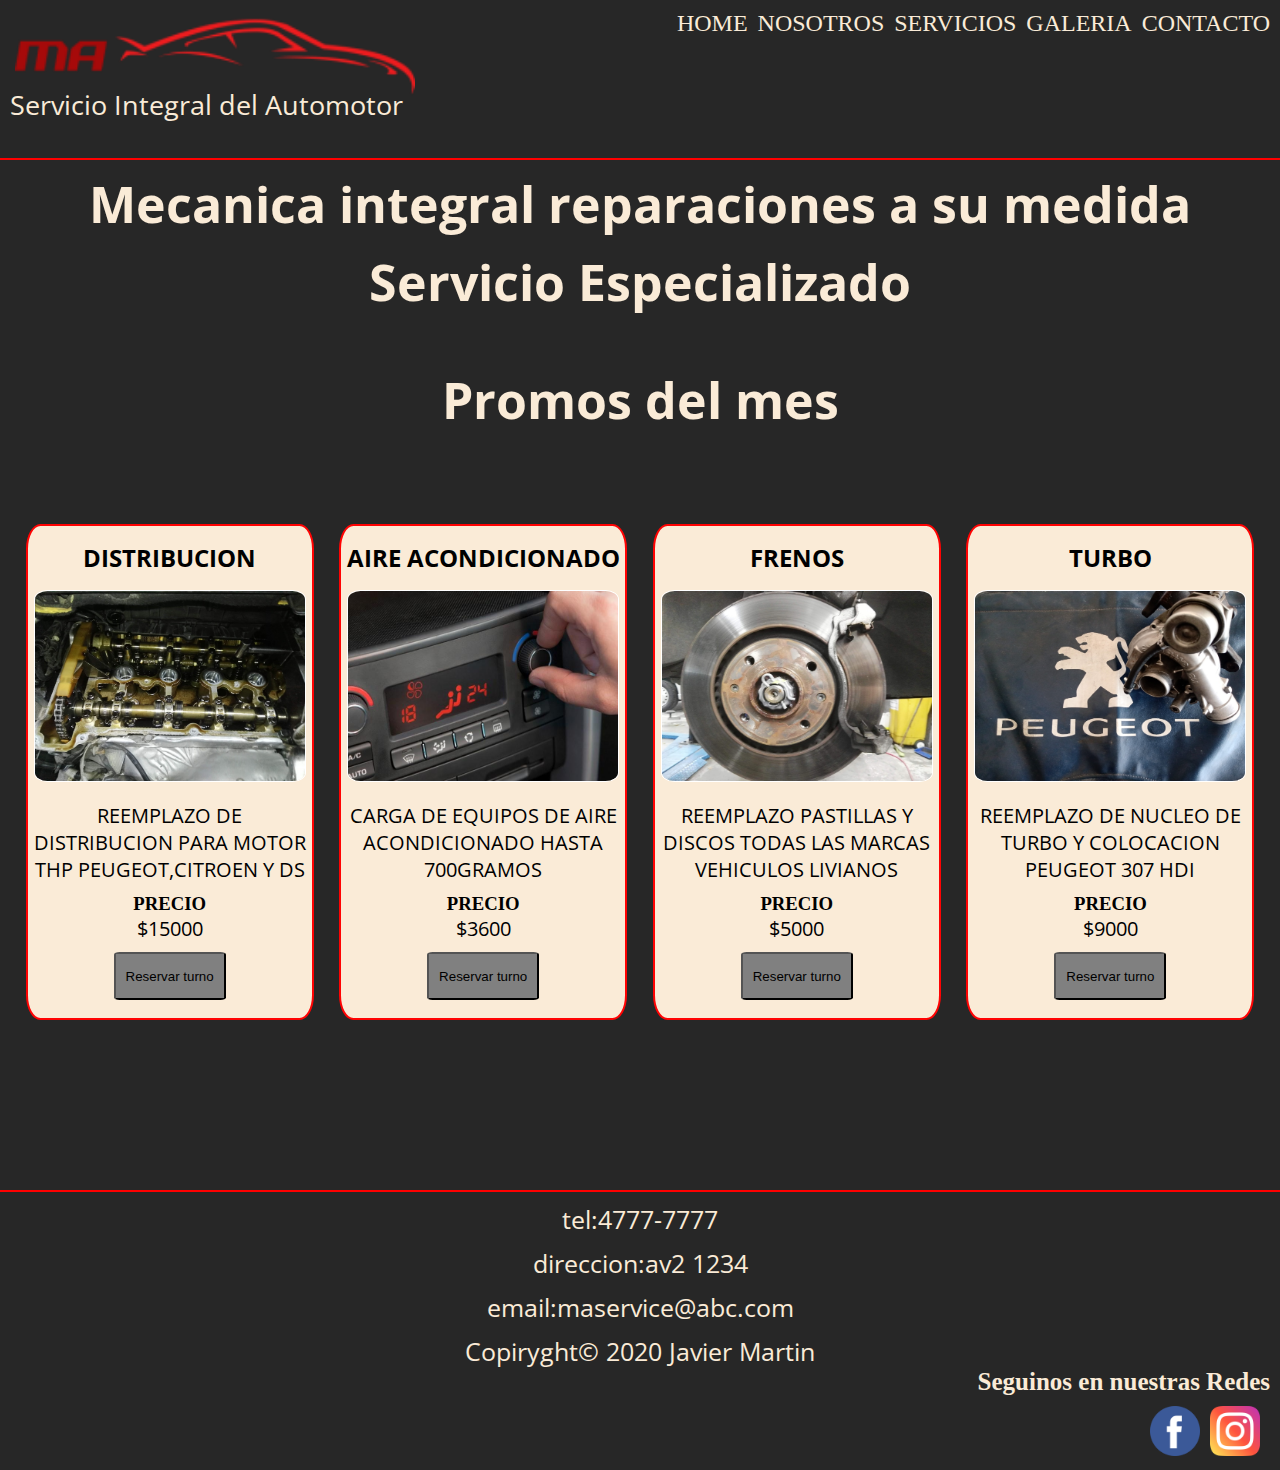
==== index.html @ 334405ae "ordene mi codigo" ====
<!DOCTYPE html>
<html lang="es">

<head>
    <meta charset="UTF-8">
    <meta name="viewport" content="width=device-width, initial-scale=1.0">
    <meta name="keywords" content="taller, mecanico, auto, reparacion, motor, distribucion, embrague, inyeccion ">
    <meta name="description"content="mecanica integral ma trabajos de mecanica inyeccion electronica y aire acondicionado">
    <title>Mecanica integral MA -HOME-</title>
    <link href="https://fonts.googleapis.com/css2?family=Open+Sans:ital,wght@0,600;1,300;1,400&display=swap"
        rel="stylesheet">
    <link rel="stylesheet" href="/estilos/estilos.css">
</head>

<body class="contenedor">
    <header>

        <div class="header_nav">

            <div class="img_logo">

                <a href="#menu"><img src="media/botones/menu.png" class="icon open" alt="abrir menu"></a>


                <img class="logo" src="/media/log1.png " alt="Logo">
                <p>Servicio Integral del Automotor</p>

            </div>



            <nav id="menu">
                <a href="#"><img src="media/botones/cancel.png " class="icon close" alt="cerrar menu"></a>
                <ul>
                    <li>
                        <a href="index.html">home</a>
                    </li>

                    <li>
                        <a href="nosotros.html">nosotros</a>
                    </li>

                    <li>
                        <a href="servicios.html">servicios</a>
                    </li>

                    <li>
                        <a href="galeria.html">galeria</a>
                    </li>

                    <li>
                        <a href="contacto.html">contacto</a>
                    </li>
                </ul>
            </nav>
        </div>





    </header>








    <div class="titulos">
        <h1>Mecanica integral reparaciones a su medida</h1>

        <h2>Servicio Especializado</h2>

        <h2>Promos del mes</h2>
    </div>


    <section class="img_trabajos">





        <div>

            <ul>


                <li>
                    <div>

                        <h2>Distribucion</h2>
                        <img src="media/imggaleria/distribucion_408.jpg" alt="Distrbucion">
                        <p>Reemplazo de distribucion para motor THP Peugeot,Citroen y Ds</p>
                        <h3>Precio</h3>
                        <p>$15000</p>
                        <button class="btn_reservar" onclick="location.href='contacto.html'">Reservar turno</button>

                    </div>
                </li>


                <li>
                    <div>
                        <H2>Aire acondicionado</H2>
                        <img src="/media/aireac.jpg" alt="Aire acondicionado">
                        <p>Carga de equipos de aire acondicionado hasta 700gramos</p>
                        <h3>Precio</h3>
                        <p>$3600</p>
                        <button class="btn_reservar" onclick="location.href='contacto.html'">Reservar turno</button>
                    </div>
                </li>


                <li>

                    <div>
                        <h2>Frenos</h2>
                        <img src="media/imggaleria/frenos_208.jpg" alt="Frenos">
                        <p>Reemplazo pastillas y discos todas las marcas vehiculos livianos</p>
                        <h3>Precio</h3>
                        <p>$5000</p>
                        <button class="btn_reservar" onclick="location.href='contacto.html'">Reservar turno</button>
                    </div>

                </li>


                <li>

                    <div>
                        <h2>Turbo</h2>
                        <img src="media/imggaleria/turbo_307_hdi.jpg" alt="Turbo">
                        <p>Reemplazo de nucleo de turbo y colocacion peugeot 307 hdi</p>
                        <h3>Precio</h3>
                        <p>$9000</p>
                        <button class="btn_reservar" onclick="location.href='contacto.html'">Reservar turno</button>
                    </div>

                </li>

            </ul>

        </div>

    </section>



    <footer>

        <section class="footer">

            <div>

                <p>tel:4777-7777</p>
                <p>direccion:av2 1234</p>
                <p>email:maservice@abc.com</p>
                <p>Copiryght&copy; 2020 Javier Martin </p>

            </div>

            <div class="botones">
                <h3>Seguinos en nuestras Redes</h3>
                <ul>
                    <li>
                        <a class="btn_facebook redes" href="https://www.facebook.com/tallerintegralma"
                            target="blank"><img src="media/botones/facebook.png" alt="Boton facebook"></a>
                    </li>

                    <li>
                        <a class="btn_instagram redes" href="https://www.instagram.com/mecanicama/?hl=es-la"
                            target="blank"><img src="media/botones/instagram.png" alt="Boton instagram"></a>
                    </li>
                </ul>
            </div>

        </section>

    </footer>



</body>

</html>
---- estilos/estilos.css ----
* {
  margin: 0;
  padding: 0;
  box-sizing: border-box;
}

html {
  background-color: rgba(17, 17, 17, 0.904);
}

header {
  grid-area: header;
  border-bottom: 2px solid red;
}

li {
  list-style: none;
  text-transform: uppercase;
}
h1 {
  font-family: open sans, italic;
  color: antiquewhite;
}
h2 {
  color: antiquewhite;
  font-family: open sans, italic;
}

p {
  font-family: open sans, italic;
  color: antiquewhite;
}

a {
  text-decoration: none;
}

.icon {
  display: none;
}

header {
  height: 10rem;
}

.header_nav li {
  margin-top: 10px;
  margin-bottom: 10px;
  margin-right: 10px;
  font-size: x-large;
}

.header_nav li a {
  color: antiquewhite;
  transition: 2s;
}

.header_nav li a:hover {
  background-color: grey;
  border-radius: 8px;
}

.header_nav ul {
  display: flex;
}

.header_nav {
  display: flex;
  justify-content: space-between;
}

.logo {
  width: 25rem;
  position: relative;
}

.img_logo p {
  position: relative;
  font-size: 1.7rem;
  bottom: 10rem;
  margin-left: 10px;
}
.img_logo img {
  margin-left: 15px;
  bottom: 4rem;
}

.titulos {
  display: flex;
  align-items: center;
  flex-direction: column;
  grid-area: titulos;
}

.titulos h1 {
  margin-bottom: 10px;
  font-size: 50px;
}

.titulos h2 {
  margin-bottom: 50px;
  font-size: 50px;
}

.img_trabajos h2 {
  color: black;
}

.img_trabajos p {
  color: black;
}

.img_trabajos {
  grid-area: trabajos;
}
.img_trabajos ul {
  display: flex;
  justify-content: space-evenly;
  flex-wrap: wrap;
}

.img_trabajos ul li div {
  width: 18rem;
  height: 31rem;
  background-color: antiquewhite;
  border: 2px solid rgb(255, 3, 3);
  border-radius: 5%;
  text-align: center;
  margin-top: 30px;
}

.img_trabajos div img {
  width: 17rem;
  height: 12rem;
  border: 1px solid white;
  border-radius: 5%;
  margin-top: 1rem;
  margin-bottom: 1rem;
}

.img_trabajos p {
  margin-bottom: 10px;
  font-size: 20px;
  text-align: center;
}

.img_trabajos h2 {
  margin-top: 15px;
}

.btn_reservar {
  background-color: gray;
  border-radius: 5%;
  margin-bottom: 10px;
  height: 3rem;
  width: 7rem;
  transition: 1s;
}

.btn_reservar:hover {
  transform: scale(1.2);
  background-color: rgb(78, 69, 69);
  color: white;
}

.nosotros {
  display: flex;
  flex-direction: column;
  align-items: center;
  grid-area: trabajos;
}

.nosotros p {
  font-size: 1.5rem;
  max-width: 30rem;
  text-align: center;
}

.servicios {
  display: flex;
  flex-direction: column;
  align-items: center;
  grid-area: trabajos;
}

.servicios p {
  margin: 10px;
  text-align: center;
}

.galeria {
  grid-area: trabajos;
}

.galeria img {
  width: 300px;
  border: 2px solid red;
  border-radius: 8px;
  margin: 15px;
  transition: 1s;
}

.galeria img:hover {
  transform: scale(1.2);
}

.galeria ul {
  display: flex;
  justify-content: center;
  flex-wrap: wrap;
}

.ubicacion {
  grid-area: trabajos;
  display: flex;
  flex-direction: column;
  align-items: center;
}

.ubicacion h2 {
  text-align: center;
  margin-top: 20px;
  margin-bottom: 20px;
  font-size: 50px;
}

.map iframe {
  border-radius: 6%;
}

footer {
  height: 10rem;
  display: flex;
  flex-direction: column;
  grid-area: footer;
  text-align: center;
  margin-top: 10rem;
  border-top: 2px solid red;
}

footer p {
  margin-top: 10px;
  font-size: 25px;
}

.redes :hover {
  transform: rotate(12deg) scale(1.3);
}
.redes img {
  transition: 2s;
}

.btn_facebook img {
  width: 50px;
  height: 50px;
}

.btn_instagram img {
  width: 50px;
  height: 50px;
}

.botones ul {
  display: flex;
  justify-content: flex-end;
  margin: 10px;
}

.botones ul li {
  margin-right: 10px;
}
.botones h3 {
  color: antiquewhite;
  text-align: right;
  margin-right: 10px;
  font-size: 25px;
}

body {
  height: 100vh;
  display: grid;
  grid-template-columns: 200px 2fr 200px;
  grid-template-rows: repeat(4, 3fr);
  grid-column-gap: 10px;
  grid-row-gap: 10px;
  grid-template-areas:
    "header header header"
    "titulos titulos titulos"
    "trabajos trabajos trabajos"
    "footer footer footer";
}

@media only screen and (max-width: 1066px) {
  .titulos h1 {
    font-size: 2rem;
  }
  .titulos h2 {
    font-size: 2rem;
  }
}

@media only screen and (max-width: 960px) {
  a {
    font-size: 1rem;
  }

  .header_nav ul {
    display: block;
    text-align: center;
  }

  .header_nav {
    display: inline;
    text-align: center;
  }

  .logo {
    max-width: 40%;
  }

  .img_logo p {
    display: none;
  }

  .header_nav nav {
    display: none;
    border-radius: 6%;
    margin-top: 10px;
    width: 6rem;
  }

  #menu:target {
    position: relative;
    display: block;
    text-align: left;
    background-color: rgb(63, 60, 60);
    bottom: 12rem;
  }

  .icon {
    display: block;
    width: 2rem;
    height: 2rem;
    margin-left: 2rem;
    margin-top: 2rem;
    filter: invert(100%);
  }

  .titulos h1 {
    font-size: 1.3rem;
  }

  .titulos h2 {
    font-size: 1.2rem;
  }

  .ubicacion h2 {
    font-size: 1.2rem;
  }

  .img_trabajos div p {
    font-size: 0.8rem;
  }
  .img_trabajos h2 {
    font-size: 1.2rem;
  }
  .nosotros p {
    max-width: 15rem;
    font-size: 1rem;
  }

  .botones ul {
    justify-content: center;
  }
  .botones h3 {
    margin-top: 30px;
    text-align: center;
  }

  .galeria img {
    width: 13rem;
  }

  .ubicacion iframe {
    width: 100%;
  }
}
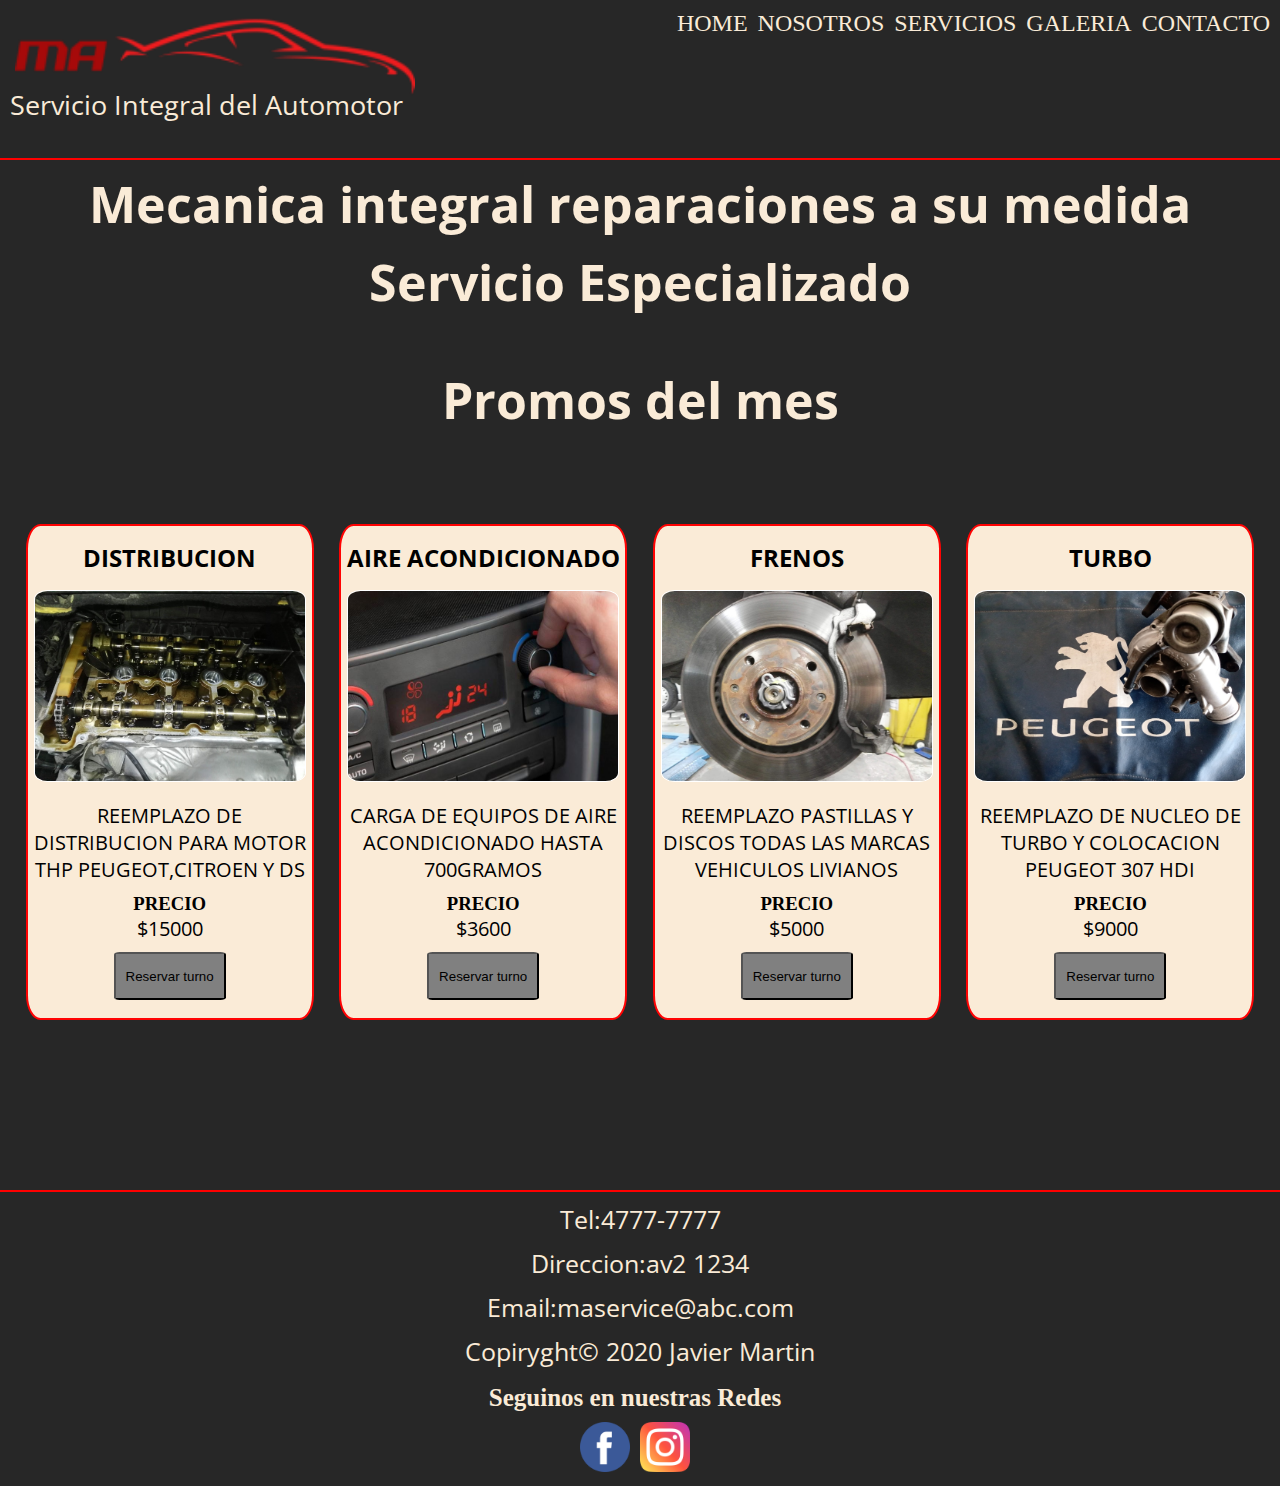
==== commit 97d84dfd: "cambie botones de redes" ====
--- a/index.html
+++ b/index.html
@@ -155,9 +155,9 @@
 
             <div>
 
-                <p>tel:4777-7777</p>
-                <p>direccion:av2 1234</p>
-                <p>email:maservice@abc.com</p>
+                <p>Tel:4777-7777</p>
+                <p>Direccion:av2 1234</p>
+                <p>Email:maservice@abc.com</p>
                 <p>Copiryght&copy; 2020 Javier Martin </p>
 
             </div>
--- a/estilos/estilos.css
+++ b/estilos/estilos.css
@@ -248,6 +248,7 @@
 }
 .redes img {
   transition: 2s;
+  
 }
 
 .btn_facebook img {
@@ -262,7 +263,6 @@
 
 .botones ul {
   display: flex;
-  justify-content: flex-end;
   margin: 10px;
 }
 
@@ -275,6 +275,14 @@
   margin-right: 10px;
   font-size: 25px;
 }
+
+.botones{
+  display: flex;
+  flex-direction: column;
+  align-items: center;
+  margin-top: 1rem;
+}
+
 
 body {
   height: 100vh;
@@ -369,14 +377,6 @@
     font-size: 1rem;
   }
 
-  .botones ul {
-    justify-content: center;
-  }
-  .botones h3 {
-    margin-top: 30px;
-    text-align: center;
-  }
-
   .galeria img {
     width: 13rem;
   }
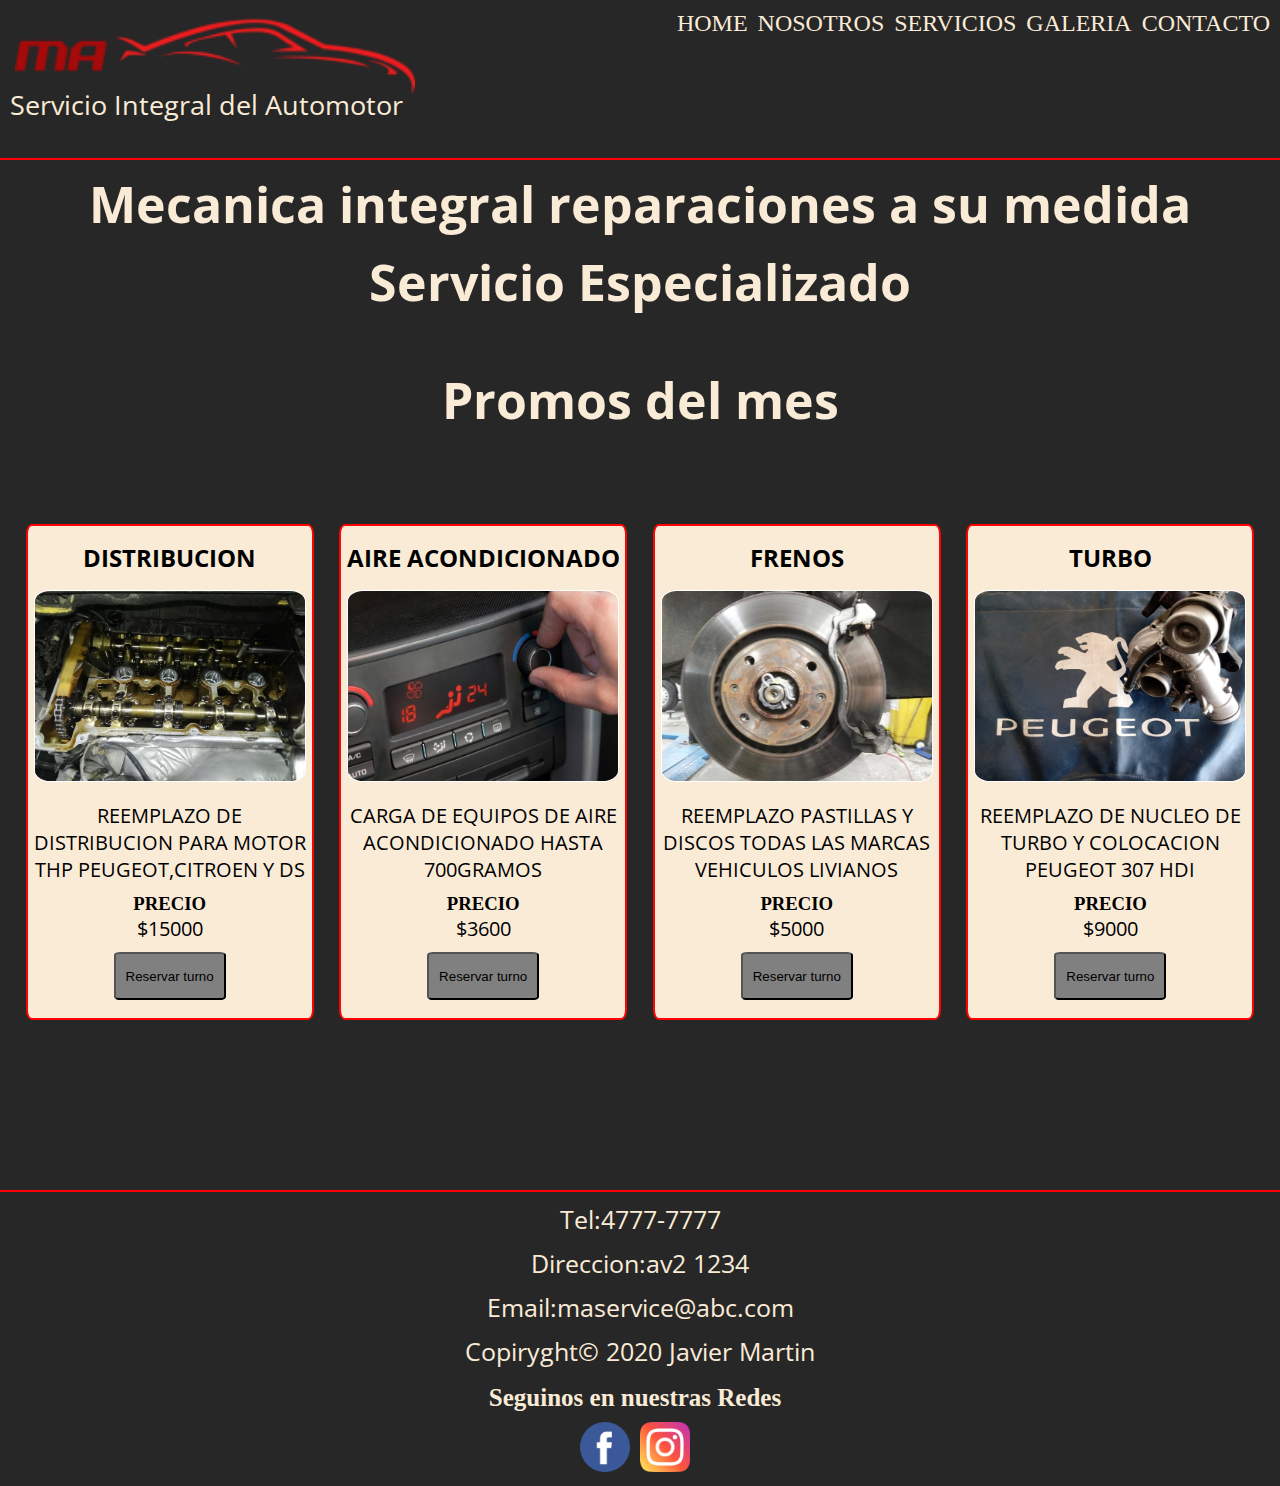
==== commit d41e2b69: "modifique meno movil" ====
--- a/index.html
+++ b/index.html
@@ -22,7 +22,7 @@
                 <a href="#menu"><img src="media/botones/menu.png" class="icon open" alt="abrir menu"></a>
 
 
-                <img class="logo" src="/media/log1.png " alt="Logo">
+                <a href="index.html"> <img class="logo" src="media/log1.png " alt="Logo"></a>
                 <p>Servicio Integral del Automotor</p>
 
             </div>
@@ -30,6 +30,7 @@
 
 
             <nav id="menu">
+              <div class="menu_nav">
                 <a href="#"><img src="media/botones/cancel.png " class="icon close" alt="cerrar menu"></a>
                 <ul>
                     <li>
@@ -52,6 +53,7 @@
                         <a href="contacto.html">contacto</a>
                     </li>
                 </ul>
+             </div>
             </nav>
         </div>
 
--- a/estilos/estilos.css
+++ b/estilos/estilos.css
@@ -5,6 +5,7 @@
 }
 
 html {
+  font-size: 16px;
   background-color: rgba(17, 17, 17, 0.904);
 }
 
@@ -124,7 +125,7 @@
   height: 31rem;
   background-color: antiquewhite;
   border: 2px solid rgb(255, 3, 3);
-  border-radius: 5%;
+  border-radius: 2%;
   text-align: center;
   margin-top: 30px;
 }
@@ -133,7 +134,7 @@
   width: 17rem;
   height: 12rem;
   border: 1px solid white;
-  border-radius: 5%;
+  border-radius: 6%;
   margin-top: 1rem;
   margin-bottom: 1rem;
 }
@@ -150,7 +151,7 @@
 
 .btn_reservar {
   background-color: gray;
-  border-radius: 5%;
+  border-radius: 6%;
   margin-bottom: 10px;
   height: 3rem;
   width: 7rem;
@@ -176,7 +177,7 @@
   text-align: center;
 }
 
-.servicios {
+.servicios{
   display: flex;
   flex-direction: column;
   align-items: center;
@@ -186,6 +187,16 @@
 .servicios p {
   margin: 10px;
   text-align: center;
+}
+
+.servicios h2{
+  text-align: center;
+  margin-bottom: 20px;
+  margin-top: 20px;
+}
+
+.servicios div{
+  width: 30rem;
 }
 
 .galeria {
@@ -195,7 +206,7 @@
 .galeria img {
   width: 300px;
   border: 2px solid red;
-  border-radius: 8px;
+  border-radius: 6px;
   margin: 15px;
   transition: 1s;
 }
@@ -222,6 +233,10 @@
   margin-top: 20px;
   margin-bottom: 20px;
   font-size: 50px;
+}
+
+.formulario input{
+  border-radius: 6%;
 }
 
 .map iframe {
@@ -342,7 +357,8 @@
     display: block;
     text-align: left;
     background-color: rgb(63, 60, 60);
-    bottom: 12rem;
+    bottom: 10rem;
+    
   }
 
   .icon {
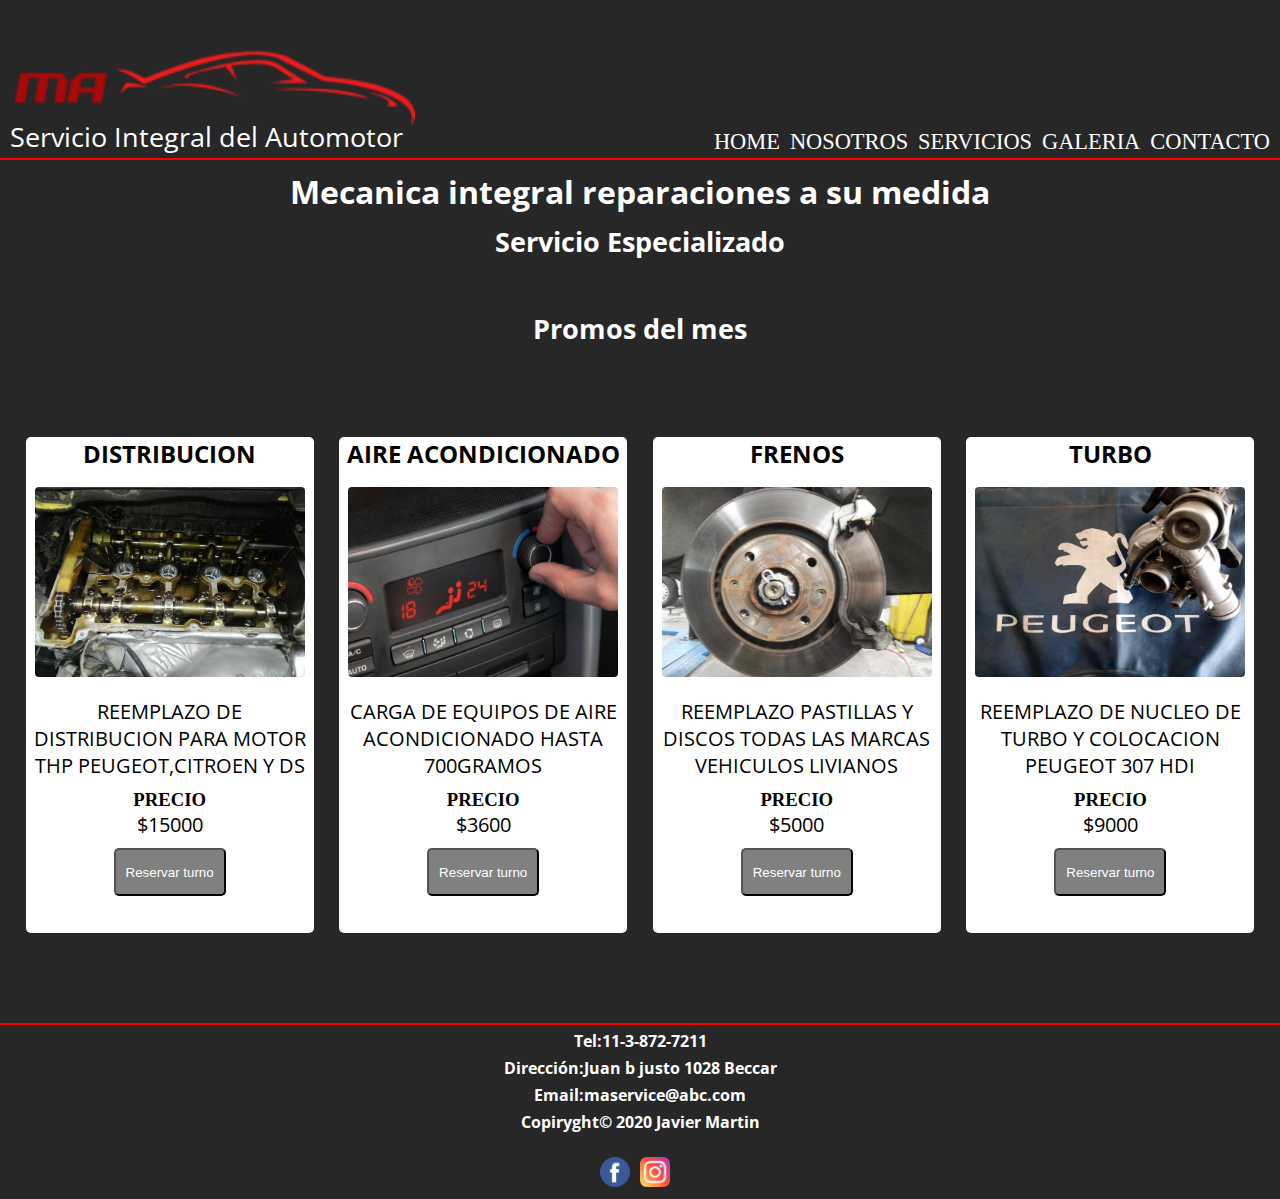
==== commit 272368ba: "retoques finales" ====
--- a/index.html
+++ b/index.html
@@ -5,7 +5,8 @@
     <meta charset="UTF-8">
     <meta name="viewport" content="width=device-width, initial-scale=1.0">
     <meta name="keywords" content="taller, mecanico, auto, reparacion, motor, distribucion, embrague, inyeccion ">
-    <meta name="description"content="mecanica integral ma trabajos de mecanica inyeccion electronica y aire acondicionado">
+    <meta name="description"
+        content="mecanica integral ma trabajos de mecanica inyeccion electronica y aire acondicionado">
     <title>Mecanica integral MA -HOME-</title>
     <link href="https://fonts.googleapis.com/css2?family=Open+Sans:ital,wght@0,600;1,300;1,400&display=swap"
         rel="stylesheet">
@@ -30,30 +31,30 @@
 
 
             <nav id="menu">
-              <div class="menu_nav">
-                <a href="#"><img src="media/botones/cancel.png " class="icon close" alt="cerrar menu"></a>
-                <ul>
-                    <li>
-                        <a href="index.html">home</a>
-                    </li>
+                <div class="menu_nav">
+                    <a href="#"><img src="media/botones/cancel.png " class="icon close" alt="cerrar menu"></a>
+                    <ul>
+                        <li>
+                            <a href="index.html">home</a>
+                        </li>
 
-                    <li>
-                        <a href="nosotros.html">nosotros</a>
-                    </li>
+                        <li>
+                            <a href="nosotros.html">nosotros</a>
+                        </li>
 
-                    <li>
-                        <a href="servicios.html">servicios</a>
-                    </li>
+                        <li>
+                            <a href="servicios.html">servicios</a>
+                        </li>
 
-                    <li>
-                        <a href="galeria.html">galeria</a>
-                    </li>
+                        <li>
+                            <a href="galeria.html">galeria</a>
+                        </li>
 
-                    <li>
-                        <a href="contacto.html">contacto</a>
-                    </li>
-                </ul>
-             </div>
+                        <li>
+                            <a href="contacto.html">contacto</a>
+                        </li>
+                    </ul>
+                </div>
             </nav>
         </div>
 
@@ -153,32 +154,34 @@
 
     <footer>
 
-        <section class="footer">
+        <section>
 
-            <div>
+            <div class="footer">
 
-                <p>Tel:4777-7777</p>
-                <p>Direccion:av2 1234</p>
-                <p>Email:maservice@abc.com</p>
-                <p>Copiryght&copy; 2020 Javier Martin </p>
+                <div>
 
+                    <h2>Tel:11-3-872-7211</h2>
+                    <h2>Dirección:Juan b justo 1028 Beccar</h2>
+                    <h2>Email:maservice@abc.com</h2>
+                    <h2>Copiryght&copy; 2020 Javier Martin </h2>
+
+                </div>
+
+                <div class="botones">
+
+                    <ul>
+                        <li>
+                            <a class="btn_facebook redes" href="https://www.facebook.com/tallerintegralma"
+                                target="blank"><img src="media/botones/facebook.png" alt="Boton facebook"></a>
+                        </li>
+
+                        <li>
+                            <a class="btn_instagram redes" href="https://www.instagram.com/mecanicama/?hl=es-la"
+                                target="blank"><img src="media/botones/instagram.png" alt="Boton instagram"></a>
+                        </li>
+                    </ul>
+                </div>
             </div>
-
-            <div class="botones">
-                <h3>Seguinos en nuestras Redes</h3>
-                <ul>
-                    <li>
-                        <a class="btn_facebook redes" href="https://www.facebook.com/tallerintegralma"
-                            target="blank"><img src="media/botones/facebook.png" alt="Boton facebook"></a>
-                    </li>
-
-                    <li>
-                        <a class="btn_instagram redes" href="https://www.instagram.com/mecanicama/?hl=es-la"
-                            target="blank"><img src="media/botones/instagram.png" alt="Boton instagram"></a>
-                    </li>
-                </ul>
-            </div>
-
         </section>
 
     </footer>
--- a/estilos/estilos.css
+++ b/estilos/estilos.css
@@ -20,16 +20,16 @@
 }
 h1 {
   font-family: open sans, italic;
-  color: antiquewhite;
+  color: white;
 }
 h2 {
-  color: antiquewhite;
+  color: white;
   font-family: open sans, italic;
 }
 
 p {
   font-family: open sans, italic;
-  color: antiquewhite;
+  color: white;
 }
 
 a {
@@ -48,12 +48,12 @@
   margin-top: 10px;
   margin-bottom: 10px;
   margin-right: 10px;
-  font-size: x-large;
+  font-size: 1.4rem;
 }
 
 .header_nav li a {
-  color: antiquewhite;
-  transition: 2s;
+  color: white;
+  transition: 1s;
 }
 
 .header_nav li a:hover {
@@ -68,22 +68,24 @@
 .header_nav {
   display: flex;
   justify-content: space-between;
+  align-items: center;
 }
 
 .logo {
   width: 25rem;
   position: relative;
+  margin-right: 30px;
 }
 
 .img_logo p {
   position: relative;
   font-size: 1.7rem;
-  bottom: 10rem;
+  bottom: 8rem;
   margin-left: 10px;
 }
 .img_logo img {
   margin-left: 15px;
-  bottom: 4rem;
+  bottom: 2rem;
 }
 
 .titulos {
@@ -95,12 +97,12 @@
 
 .titulos h1 {
   margin-bottom: 10px;
-  font-size: 50px;
+  font-size: 2rem;
 }
 
 .titulos h2 {
   margin-bottom: 50px;
-  font-size: 50px;
+  font-size: 1.7rem;
 }
 
 .img_trabajos h2 {
@@ -112,7 +114,7 @@
 }
 
 .img_trabajos {
-  grid-area: trabajos;
+  grid-area: contenido;
 }
 .img_trabajos ul {
   display: flex;
@@ -123,9 +125,8 @@
 .img_trabajos ul li div {
   width: 18rem;
   height: 31rem;
-  background-color: antiquewhite;
-  border: 2px solid rgb(255, 3, 3);
-  border-radius: 2%;
+  background-color: white;
+  border-radius: 5px;
   text-align: center;
   margin-top: 30px;
 }
@@ -134,7 +135,7 @@
   width: 17rem;
   height: 12rem;
   border: 1px solid white;
-  border-radius: 6%;
+  border-radius: 5px;
   margin-top: 1rem;
   margin-bottom: 1rem;
 }
@@ -150,8 +151,10 @@
 }
 
 .btn_reservar {
+  color: white;
+  padding: 2px;
   background-color: gray;
-  border-radius: 6%;
+  border-radius: 5px;
   margin-bottom: 10px;
   height: 3rem;
   width: 7rem;
@@ -160,52 +163,53 @@
 
 .btn_reservar:hover {
   transform: scale(1.2);
-  background-color: rgb(78, 69, 69);
-  color: white;
+  background-color: red;
+  box-shadow: 2px 3px rgba(0, 0, 0, 0.39);
 }
 
 .nosotros {
   display: flex;
   flex-direction: column;
   align-items: center;
-  grid-area: trabajos;
+  grid-area: contenido;
 }
 
 .nosotros p {
-  font-size: 1.5rem;
+  margin: 2px;
   max-width: 30rem;
   text-align: center;
 }
 
-.servicios{
+.servicios {
   display: flex;
   flex-direction: column;
   align-items: center;
-  grid-area: trabajos;
+  grid-area: contenido;
 }
 
 .servicios p {
+  max-width: 30rem;
   margin: 10px;
   text-align: center;
 }
 
-.servicios h2{
+.servicios h2 {
   text-align: center;
   margin-bottom: 20px;
   margin-top: 20px;
 }
 
-.servicios div{
-  width: 30rem;
+.servicios div {
+  max-width: 30rem;
 }
 
 .galeria {
-  grid-area: trabajos;
+  grid-area: contenido;
 }
 
 .galeria img {
   width: 300px;
-  border: 2px solid red;
+
   border-radius: 6px;
   margin: 15px;
   transition: 1s;
@@ -222,40 +226,81 @@
 }
 
 .ubicacion {
-  grid-area: trabajos;
-  display: flex;
-  flex-direction: column;
+  grid-area: contenido;
+  display: flex;
+  justify-content: space-around;
   align-items: center;
 }
 
 .ubicacion h2 {
+  color: black;
   text-align: center;
   margin-top: 20px;
   margin-bottom: 20px;
-  font-size: 50px;
-}
-
-.formulario input{
-  border-radius: 6%;
-}
-
-.map iframe {
-  border-radius: 6%;
+  font-size: 2rem;
+}
+.formulario {
+  width: 18rem;
+  height: 31rem;
+  background-color: white;
+  border-radius: 5px;
+  text-align: center;
+}
+.formulario input {
+  height: 2rem;
+  width: 15rem;
+  margin: 2px 2px 2px 2px;
+  padding: 2px;
+  border-radius: 5px;
+}
+
+.formulario textarea {
+  height: 15rem;
+  width: 15rem;
+  margin-bottom: 2px;
+  border-radius: 5px;
+}
+.btn_submit input {
+  height: 3rem;
+  width: 7rem;
+  transition: 1s;
+  background-color: gray;
+  color: antiquewhite;
+}
+.btn_submit input:hover {
+  transform: scale(1.2);
+  background-color: red;
+  box-shadow: 2px 3px rgba(0, 0, 0, 0.39);
+}
+
+.map {
+  color: black;
+  width: 40rem;
+  height: 40rem;
+  background-color: white;
+  border-radius: 5px;
+  text-align: center;
+  margin-top: 30px;
+}
+.iframe iframe {
+  padding: 2px;
+  margin-left: 1px;
+  margin-right: 1px;
+  border-radius: 5px;
 }
 
 footer {
-  height: 10rem;
   display: flex;
   flex-direction: column;
   grid-area: footer;
   text-align: center;
-  margin-top: 10rem;
+  margin-top: 5rem;
   border-top: 2px solid red;
 }
 
-footer p {
-  margin-top: 10px;
-  font-size: 25px;
+footer h2 {
+  margin-top: 5px;
+  font-size: 1rem;
 }
 
 .redes :hover {
@@ -263,22 +308,21 @@
 }
 .redes img {
   transition: 2s;
-  
 }
 
 .btn_facebook img {
-  width: 50px;
-  height: 50px;
+  width: 30px;
+  height: 30px;
 }
 
 .btn_instagram img {
-  width: 50px;
-  height: 50px;
+  width: 30px;
+  height: 30px;
 }
 
 .botones ul {
   display: flex;
-  margin: 10px;
+  margin: 8px;
 }
 
 .botones ul li {
@@ -291,13 +335,12 @@
   font-size: 25px;
 }
 
-.botones{
+.botones {
   display: flex;
   flex-direction: column;
   align-items: center;
   margin-top: 1rem;
 }
-
 
 body {
   height: 100vh;
@@ -309,20 +352,36 @@
   grid-template-areas:
     "header header header"
     "titulos titulos titulos"
-    "trabajos trabajos trabajos"
+    "contenido contenido contenido"
     "footer footer footer";
 }
 
 @media only screen and (max-width: 1066px) {
+  .header_nav li {
+    font-size: 1.3rem;
+  }
   .titulos h1 {
     font-size: 2rem;
   }
   .titulos h2 {
     font-size: 2rem;
   }
-}
-
-@media only screen and (max-width: 960px) {
+
+  .img_logo p {
+    font-size: 1.6rem;
+  }
+  .ubicacion {
+    flex-direction: column;
+  }
+  .map {
+    max-width: 70%;
+  }
+  .formulario {
+    max-width: 70%;
+  }
+}
+
+@media only screen and (max-width: 768px) {
   a {
     font-size: 1rem;
   }
@@ -348,56 +407,91 @@
   .header_nav nav {
     display: none;
     border-radius: 6%;
-    margin-top: 10px;
+    margin-top: 20px;
+    margin-right: 10px;
     width: 6rem;
+  }
+
+  #menu {
+    text-align: center;
+    padding: 2px;
+    bottom: 12rem;
   }
 
   #menu:target {
     position: relative;
     display: block;
-    text-align: left;
+  }
+
+  .menu_nav {
+    display: flex;
+    margin-top: 20px;
+    margin-left: 10px;
     background-color: rgb(63, 60, 60);
-    bottom: 10rem;
-    
+    width: 10rem;
+    height: 12rem;
+    border-radius: 6%;
   }
 
   .icon {
     display: block;
     width: 2rem;
     height: 2rem;
-    margin-left: 2rem;
-    margin-top: 2rem;
+    margin-left: 10px;
+    margin-right: 16px;
+    margin-top: 20px;
     filter: invert(100%);
   }
 
   .titulos h1 {
-    font-size: 1.3rem;
+    font-size: 1.5rem;
   }
 
   .titulos h2 {
-    font-size: 1.2rem;
+    font-size: 1.4rem;
   }
 
   .ubicacion h2 {
-    font-size: 1.2rem;
+    font-size: 1.4rem;
   }
 
   .img_trabajos div p {
     font-size: 0.8rem;
   }
   .img_trabajos h2 {
-    font-size: 1.2rem;
+    font-size: 1.4rem;
   }
   .nosotros p {
-    max-width: 15rem;
-    font-size: 1rem;
+    max-width: 25rem;
+  }
+  .servicios p {
+    max-width: 25rem;
   }
 
   .galeria img {
-    width: 13rem;
+    max-width: 13rem;
   }
 
   .ubicacion iframe {
     width: 100%;
   }
-}
+  .footer p {
+    font-size: 1rem;
+  }
+}
+
+@media only screen and (max-width: 442px) {
+  .titulos h1 {
+    font-size: 1rem;
+  }
+  .titulos h2 {
+    font-size: 1rem;
+  }
+  .ubicacion h2 {
+    font-size: 1rem;
+  }
+
+  .footer p {
+    font-size: 0.6rem;
+  }
+}
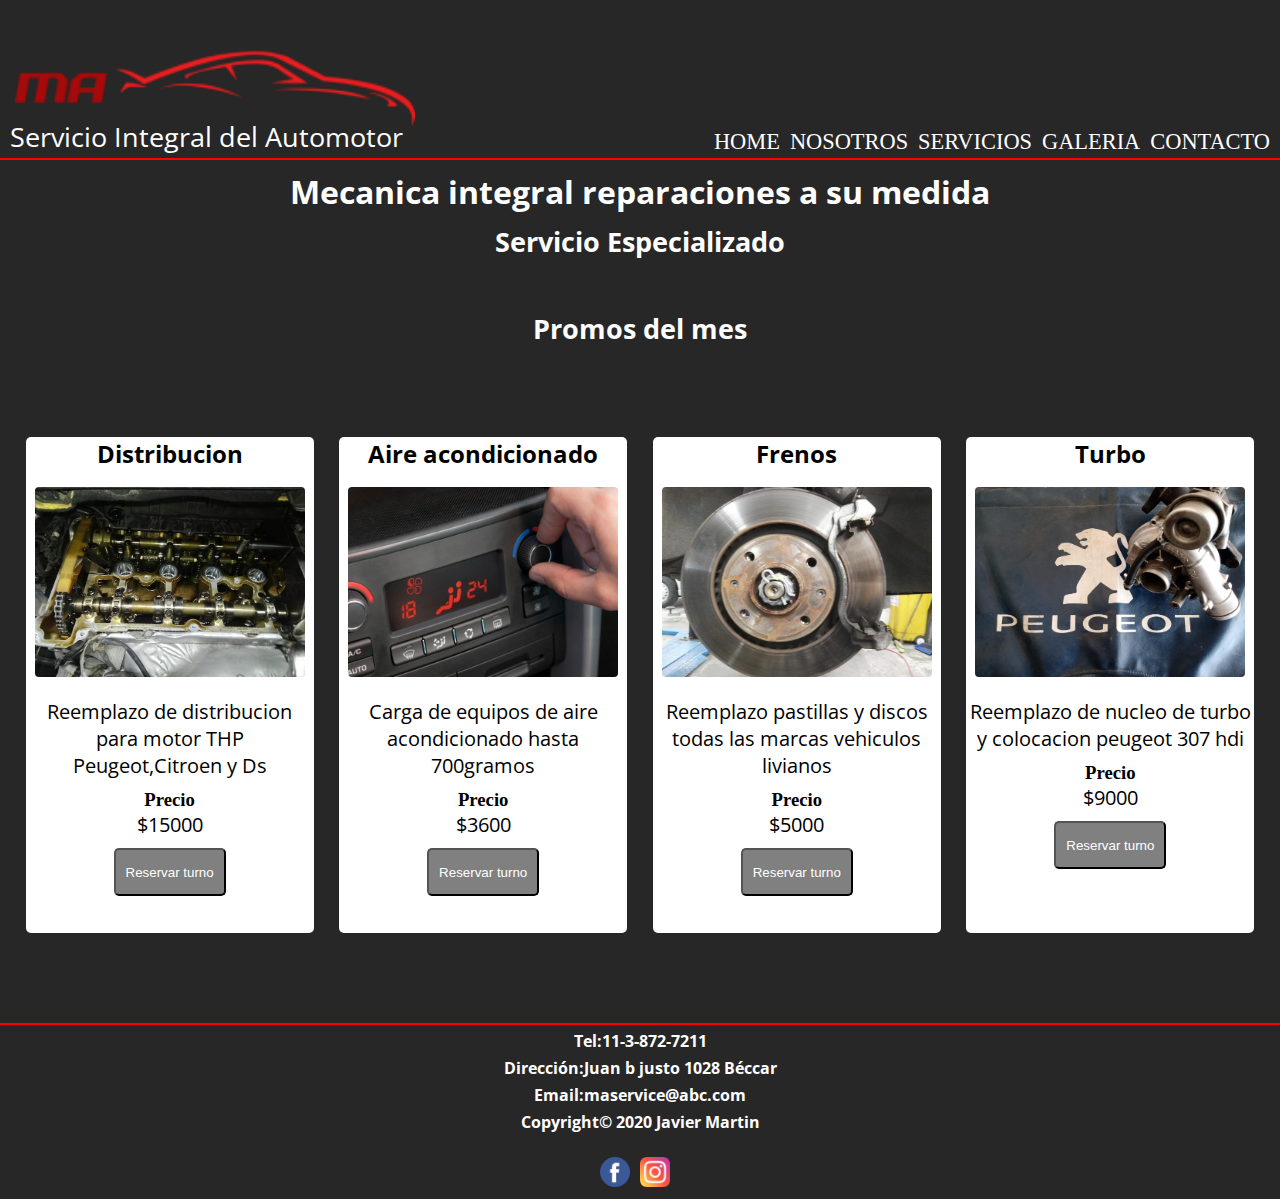
==== commit a751d106: "realize ajustes en tipografias de targetas" ====
--- a/index.html
+++ b/index.html
@@ -161,9 +161,9 @@
                 <div>
 
                     <h2>Tel:11-3-872-7211</h2>
-                    <h2>Dirección:Juan b justo 1028 Beccar</h2>
+                    <h2>Dirección:Juan b justo 1028 Béccar</h2>
                     <h2>Email:maservice@abc.com</h2>
-                    <h2>Copiryght&copy; 2020 Javier Martin </h2>
+                    <h2>Copyright&copy; 2020 Javier Martin </h2>
 
                 </div>
 
--- a/estilos/estilos.css
+++ b/estilos/estilos.css
@@ -14,9 +14,12 @@
   border-bottom: 2px solid red;
 }
 
-li {
+nav li {
   list-style: none;
   text-transform: uppercase;
+}
+li{
+  list-style: none;
 }
 h1 {
   font-family: open sans, italic;
@@ -121,6 +124,7 @@
   justify-content: space-evenly;
   flex-wrap: wrap;
 }
+ 
 
 .img_trabajos ul li div {
   width: 18rem;
@@ -171,11 +175,11 @@
   display: flex;
   flex-direction: column;
   align-items: center;
+  justify-content: center;
   grid-area: contenido;
 }
 
 .nosotros p {
-  margin: 2px;
   max-width: 30rem;
   text-align: center;
 }
@@ -184,6 +188,7 @@
   display: flex;
   flex-direction: column;
   align-items: center;
+  justify-content: center;
   grid-area: contenido;
 }
 
@@ -374,17 +379,18 @@
     flex-direction: column;
   }
   .map {
-    max-width: 70%;
+    max-width: 80%;
   }
   .formulario {
-    max-width: 70%;
-  }
-}
-
-@media only screen and (max-width: 768px) {
+    max-width:80%; 
+  }
   a {
     font-size: 1rem;
   }
+}
+
+@media only screen and (max-width: 900px) {
+  
 
   .header_nav ul {
     display: block;
@@ -444,15 +450,15 @@
   }
 
   .titulos h1 {
-    font-size: 1.5rem;
+    font-size: 1.2rem;
   }
 
   .titulos h2 {
-    font-size: 1.4rem;
+    font-size: 1.3rem;
   }
 
   .ubicacion h2 {
-    font-size: 1.4rem;
+    font-size: 1.3rem;
   }
 
   .img_trabajos div p {
@@ -463,9 +469,11 @@
   }
   .nosotros p {
     max-width: 25rem;
-  }
-  .servicios p {
-    max-width: 25rem;
+    
+  }
+  .servicios  {
+    text-align: center;
+    margin: 0px 5px 0px 5px;
   }
 
   .galeria img {
@@ -473,7 +481,7 @@
   }
 
   .ubicacion iframe {
-    width: 100%;
+    max-width: 90%;;
   }
   .footer p {
     font-size: 1rem;
@@ -490,6 +498,7 @@
   .ubicacion h2 {
     font-size: 1rem;
   }
+ 
 
   .footer p {
     font-size: 0.6rem;
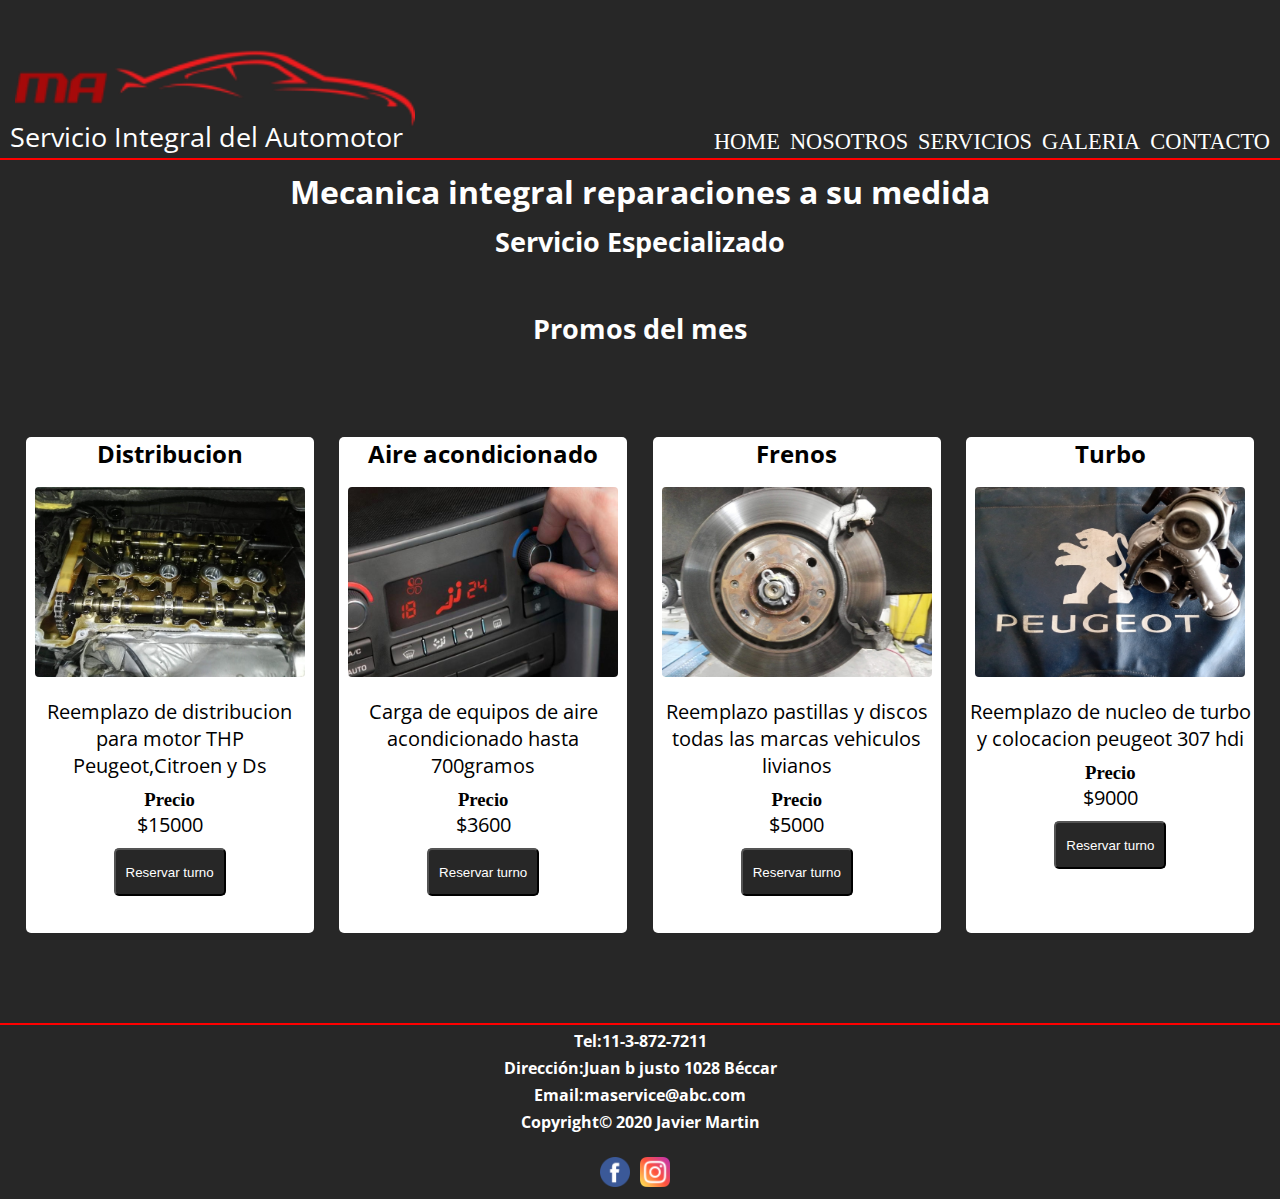
==== commit 654b3d87: "agregue imagenes a seccion nosotros" ====
--- a/index.html
+++ b/index.html
@@ -108,7 +108,7 @@
                 <li>
                     <div>
                         <H2>Aire acondicionado</H2>
-                        <img src="/media/aireac.jpg" alt="Aire acondicionado">
+                        <img src="/media/imggaleria/aireac.jpg" alt="Aire acondicionado">
                         <p>Carga de equipos de aire acondicionado hasta 700gramos</p>
                         <h3>Precio</h3>
                         <p>$3600</p>
--- a/estilos/estilos.css
+++ b/estilos/estilos.css
@@ -157,7 +157,7 @@
 .btn_reservar {
   color: white;
   padding: 2px;
-  background-color: gray;
+  background-color: rgba(17, 17, 17, 0.904);
   border-radius: 5px;
   margin-bottom: 10px;
   height: 3rem;
@@ -173,15 +173,22 @@
 
 .nosotros {
   display: flex;
-  flex-direction: column;
+ text-align: center;
   align-items: center;
-  justify-content: center;
+  justify-content: space-evenly;
   grid-area: contenido;
 }
 
 .nosotros p {
-  max-width: 30rem;
-  text-align: center;
+  max-width: 20rem;
+  text-align: center;
+}
+
+.nosotros img{
+ width: 25rem;
+ margin: 10px;
+ border-radius: 5px;
+ 
 }
 
 .servicios {
@@ -269,7 +276,7 @@
   height: 3rem;
   width: 7rem;
   transition: 1s;
-  background-color: gray;
+  background-color: rgba(17, 17, 17, 0.904);
   color: antiquewhite;
 }
 .btn_submit input:hover {
@@ -387,6 +394,9 @@
   a {
     font-size: 1rem;
   }
+  .nosotros{
+    flex-direction: column;
+  }
 }
 
 @media only screen and (max-width: 900px) {
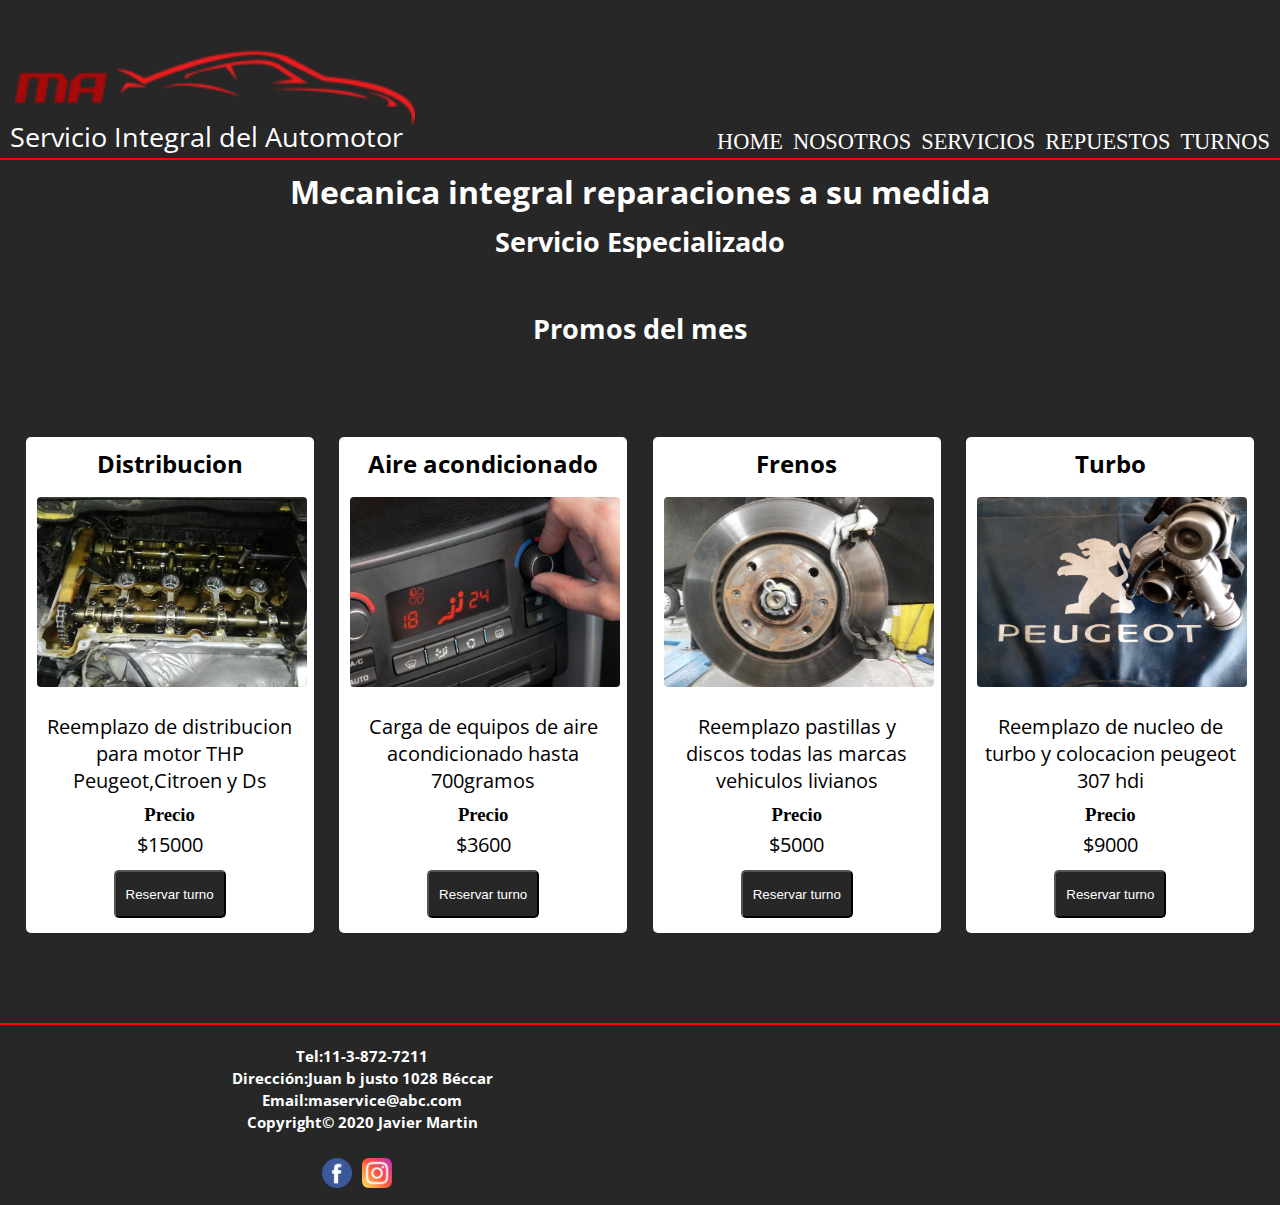
==== commit be7fac6d: "agregando tienda de repuestos" ====
--- a/index.html
+++ b/index.html
@@ -10,7 +10,8 @@
     <title>Mecanica integral MA -HOME-</title>
     <link href="https://fonts.googleapis.com/css2?family=Open+Sans:ital,wght@0,600;1,300;1,400&display=swap"
         rel="stylesheet">
-    <link rel="stylesheet" href="/estilos/estilos.css">
+    <link rel="stylesheet" href="estilos/estilos.css">
+    <script defer src="scripts/repuestos.js" ></script>
 </head>
 
 <body class="contenedor">
@@ -35,7 +36,7 @@
                     <a href="#"><img src="media/botones/cancel.png " class="icon close" alt="cerrar menu"></a>
                     <ul>
                         <li>
-                            <a href="index.html">home</a>
+                            <a href="index.html" id="home">home</a>
                         </li>
 
                         <li>
@@ -47,11 +48,11 @@
                         </li>
 
                         <li>
-                            <a href="galeria.html">galeria</a>
-                        </li>
-
-                        <li>
-                            <a href="contacto.html">contacto</a>
+                            <a href="galeria.html">repuestos</a>
+                        </li>
+
+                        <li>
+                            <a href="contacto.html">turnos</a>
                         </li>
                     </ul>
                 </div>
@@ -108,7 +109,7 @@
                 <li>
                     <div>
                         <H2>Aire acondicionado</H2>
-                        <img src="/media/imggaleria/aireac.jpg" alt="Aire acondicionado">
+                        <img src="media/imggaleria/aireac.jpg" alt="Aire acondicionado">
                         <p>Carga de equipos de aire acondicionado hasta 700gramos</p>
                         <h3>Precio</h3>
                         <p>$3600</p>
@@ -154,36 +155,56 @@
 
     <footer>
 
-        <section>
-
-            <div class="footer">
-
-                <div>
-
-                    <h2>Tel:11-3-872-7211</h2>
-                    <h2>Dirección:Juan b justo 1028 Béccar</h2>
-                    <h2>Email:maservice@abc.com</h2>
-                    <h2>Copyright&copy; 2020 Javier Martin </h2>
-
-                </div>
-
-                <div class="botones">
-
-                    <ul>
-                        <li>
-                            <a class="btn_facebook redes" href="https://www.facebook.com/tallerintegralma"
-                                target="blank"><img src="media/botones/facebook.png" alt="Boton facebook"></a>
-                        </li>
-
-                        <li>
-                            <a class="btn_instagram redes" href="https://www.instagram.com/mecanicama/?hl=es-la"
-                                target="blank"><img src="media/botones/instagram.png" alt="Boton instagram"></a>
-                        </li>
-                    </ul>
+        <section class="footer">
+
+            <div class="contacto">
+              
+    
+                
+    
+            
+
+            <div class="datosContacto">
+
+                <h2>Tel:11-3-872-7211</h2>
+                <h2>Dirección:Juan b justo 1028 Béccar</h2>
+                <h2>Email:maservice@abc.com</h2>
+                <h2>Copyright&copy; 2020 Javier Martin </h2>
+
+           
+
+            <div class="botones">
+
+                <ul>
+                    <li>
+                        <a class="btn_facebook redes" href="https://www.facebook.com/tallerintegralma"
+                            target="blank"><img src="media/botones/facebook.png" alt="Boton facebook"></a>
+                    </li>
+
+                    <li>
+                        <a class="btn_instagram redes" href="https://www.instagram.com/mecanicama/?hl=es-la"
+                            target="blank"><img src="media/botones/instagram.png" alt="Boton instagram"></a>
+                    </li>
+                </ul>
+            </div>
+
+        </div>
+            <div class="map">
+               
+    
+                <div class="iframe">
+    
+                    <iframe
+                        src="https://www.google.com/maps/embed?pb=!1m18!1m12!1m3!1d3289.4948273655937!2d-58.53955248492362!3d-34.464969380495695!2m3!1f0!2f0!3f0!3m2!1i1024!2i768!4f13.1!3m3!1m2!1s0x95bcb01dd530f6d3%3A0x8247cf407ca2b547!2sJuan%20B.%20Justo%201028%2C%20B1643FMT%20B%C3%A9ccar%2C%20Provincia%20de%20Buenos%20Aires!5e0!3m2!1ses!2sar!4v1603591628936!5m2!1ses!2sar"
+                        width="600" height="450" frameborder="0" style="border:0;" allowfullscreen="" aria-hidden="false"
+                        tabindex="0"></iframe>
                 </div>
             </div>
+
         </section>
 
+    </div>
+
     </footer>
 
 
--- a/estilos/estilos.css
+++ b/estilos/estilos.css
@@ -4,6 +4,7 @@
   box-sizing: border-box;
 }
 
+
 html {
   font-size: 16px;
   background-color: rgba(17, 17, 17, 0.904);
@@ -18,7 +19,7 @@
   list-style: none;
   text-transform: uppercase;
 }
-li{
+li {
   list-style: none;
 }
 h1 {
@@ -57,6 +58,7 @@
 .header_nav li a {
   color: white;
   transition: 1s;
+  
 }
 
 .header_nav li a:hover {
@@ -114,6 +116,8 @@
 
 .img_trabajos p {
   color: black;
+  margin: 5px;
+  text-align: center;
 }
 
 .img_trabajos {
@@ -124,7 +128,6 @@
   justify-content: space-evenly;
   flex-wrap: wrap;
 }
- 
 
 .img_trabajos ul li div {
   width: 18rem;
@@ -133,6 +136,7 @@
   border-radius: 5px;
   text-align: center;
   margin-top: 30px;
+  padding: 10px;
 }
 
 .img_trabajos div img {
@@ -150,16 +154,14 @@
   text-align: center;
 }
 
-.img_trabajos h2 {
-  margin-top: 15px;
-}
+
 
 .btn_reservar {
   color: white;
   padding: 2px;
   background-color: rgba(17, 17, 17, 0.904);
   border-radius: 5px;
-  margin-bottom: 10px;
+  margin-top: 2px;
   height: 3rem;
   width: 7rem;
   transition: 1s;
@@ -173,7 +175,7 @@
 
 .nosotros {
   display: flex;
- text-align: center;
+  text-align: center;
   align-items: center;
   justify-content: space-evenly;
   grid-area: contenido;
@@ -184,11 +186,10 @@
   text-align: center;
 }
 
-.nosotros img{
- width: 25rem;
- margin: 10px;
- border-radius: 5px;
- 
+.nosotros img {
+  width: 25rem;
+  margin: 10px;
+  border-radius: 5px;
 }
 
 .servicios {
@@ -220,55 +221,80 @@
 }
 
 .galeria img {
-  width: 300px;
+  width: 200px;
 
   border-radius: 6px;
   margin: 15px;
-  transition: 1s;
-}
-
-.galeria img:hover {
-  transform: scale(1.2);
-}
-
-.galeria ul {
+  
+}
+
+
+
+.galeria  {
   display: flex;
   justify-content: center;
   flex-wrap: wrap;
 }
 
-.ubicacion {
-  grid-area: contenido;
-  display: flex;
-  justify-content: space-around;
-  align-items: center;
-}
-
-.ubicacion h2 {
+.galeria div{
+  display: flex;
+  flex-direction: column;
+  justify-content: space-between;
+  align-items: center;
+  margin: 15px;
+  width: 18rem;
+  height: 32rem;
+  background-color: white;
+  border-radius: 5px;
+  text-align: center;
+  padding: 10px;
+}
+.galeria div h2{
   color: black;
-  text-align: center;
-  margin-top: 20px;
-  margin-bottom: 20px;
-  font-size: 2rem;
-}
-.formulario {
-  width: 18rem;
-  height: 31rem;
-  background-color: white;
-  border-radius: 5px;
-  text-align: center;
-}
+}
+
+
+.datosContacto{
+  display: flex;
+  flex-direction: column;
+  text-align: center;
+  align-items: center;
+}
+.datosContacto h2{
+  font-size: 15px;
+  margin-bottom: 2px;
+}
+  .formulario{
+    width: 18rem;
+    height: 31rem;
+    background-color: white;
+    border-radius: 5px;
+    text-align: center;
+    justify-content: center;
+    
+    
+    grid-area: contenido;
+  }.formulario h2{
+    color: black;
+  }
+
 .formulario input {
+  width: 15rem;
   height: 2rem;
-  width: 15rem;
   margin: 2px 2px 2px 2px;
   padding: 2px;
   border-radius: 5px;
 }
+.contacto{
+  display: flex;
+    justify-content: space-evenly;
+    align-items: center;
+}
 
 .formulario textarea {
-  height: 15rem;
   width: 15rem;
+  height: 8rem;
+  margin: 2px;
   margin-bottom: 2px;
   border-radius: 5px;
 }
@@ -285,35 +311,31 @@
   box-shadow: 2px 3px rgba(0, 0, 0, 0.39);
 }
 
-.map {
-  color: black;
-  width: 40rem;
-  height: 40rem;
-  background-color: white;
-  border-radius: 5px;
-  text-align: center;
-  margin-top: 30px;
-}
+
+
+ 
+
 .iframe iframe {
+  width: 20rem;
+  height: 10rem;
   padding: 2px;
-  margin-left: 1px;
-  margin-right: 1px;
+  margin-left: 10px;
+  margin-right: 10px;
   border-radius: 5px;
 }
 
 footer {
-  display: flex;
-  flex-direction: column;
+  padding:1rem ;
+  height: 5rem;
+  width: 100%;
   grid-area: footer;
-  text-align: center;
+  
+  
   margin-top: 5rem;
   border-top: 2px solid red;
 }
 
-footer h2 {
-  margin-top: 5px;
-  font-size: 1rem;
-}
+
 
 .redes :hover {
   transform: rotate(12deg) scale(1.3);
@@ -388,20 +410,25 @@
   .map {
     max-width: 80%;
   }
-  .formulario {
-    max-width:80%; 
+  .footer {
+
+    align-items: center;
+    justify-content: center;
   }
   a {
     font-size: 1rem;
   }
-  .nosotros{
+  .nosotros {
     flex-direction: column;
   }
+  .contacto{
+    flex-direction: column;
+    align-items: center;
+    justify-content: center;
+  }
 }
 
 @media only screen and (max-width: 900px) {
-  
-
   .header_nav ul {
     display: block;
     text-align: center;
@@ -479,9 +506,8 @@
   }
   .nosotros p {
     max-width: 25rem;
-    
-  }
-  .servicios  {
+  }
+  .servicios {
     text-align: center;
     margin: 0px 5px 0px 5px;
   }
@@ -491,7 +517,7 @@
   }
 
   .ubicacion iframe {
-    max-width: 90%;;
+    max-width: 90%;
   }
   .footer p {
     font-size: 1rem;
@@ -508,7 +534,6 @@
   .ubicacion h2 {
     font-size: 1rem;
   }
- 
 
   .footer p {
     font-size: 0.6rem;
